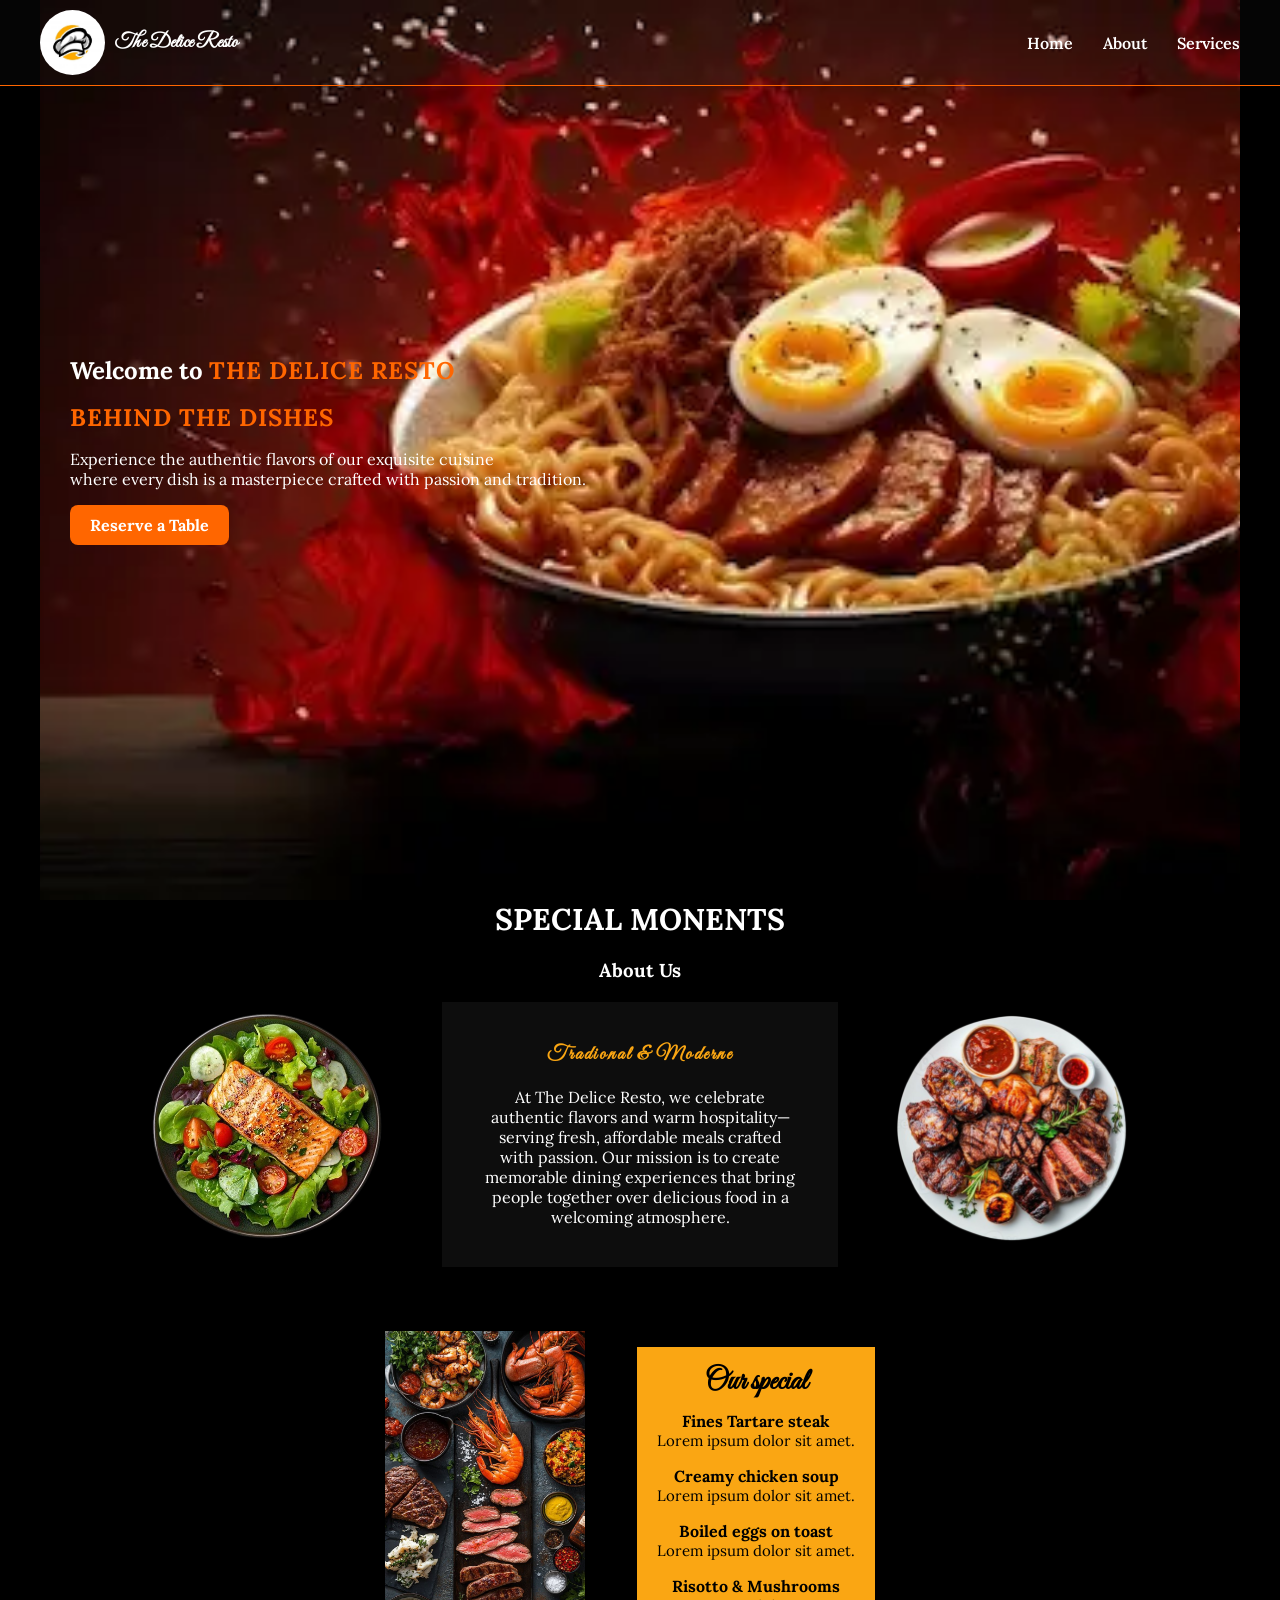
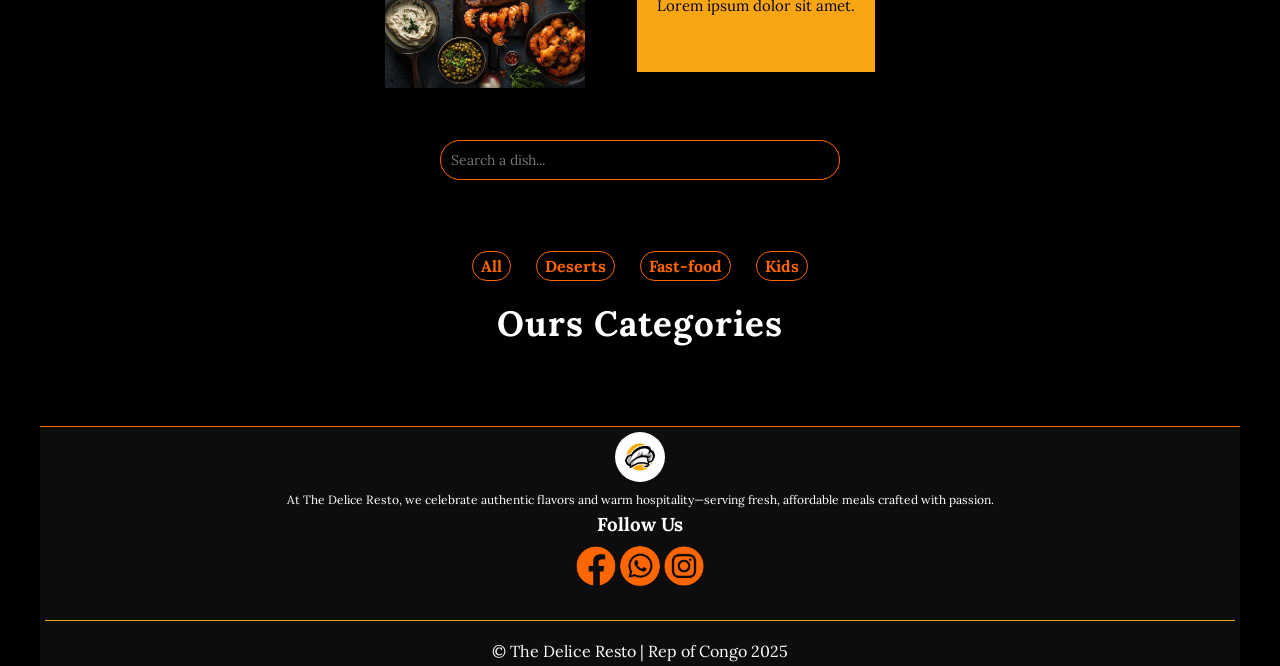
==== about.html @ 198843b3 "first commit" ====
<!DOCTYPE html>
<html lang="en">
<head>
    <meta charset="UTF-8">
    <meta name="viewport" content="width=device-width, initial-scale=1.0">
    <meta name="description" content="This page showcase the gastronomy and culinary identity of The Delice Resto, including menu and contact information.">
    <meta name="author" content="Ruda Danicia Souka">
    <title>The Delice Resto</title>

    <!-- open graph -->
    <meta property="og:title" content="The Delice Resto">
    <meta property="og:description" content="Current homepage, weather events and business directory of the Dolisie Chamber of Commerce.">
    <meta property="og:image" content="https://rudnasoukadanicia.github.io/wdd231/finalproject/images/og-image.jpg">
    <meta property="og:type" content="website">
    <meta property="og:url" content="https://rudnasoukadanicia.github.io/wdd231/finalproject/about.html">

    <!-- Icon -->
    <link rel="icon" href="images/favicon.ico" type="image/x-icon">

    <!-- link of fonts -->
    <link rel="preconnect" href="https://fonts.googleapis.com">
    <link rel="preconnect" href="https://fonts.gstatic.com" crossorigin>
    <link href="https://fonts.googleapis.com/css2?family=Lora:ital,wght@0,400..700;1,400..700&display=swap" rel="stylesheet">
    <link href="https://fonts.googleapis.com/css2?family=Bitter:ital,wght@0,100..900;1,100..900&family=Lora:ital,wght@0,400..700;1,400..700&display=swap" rel="stylesheet">
    <link href="https://fonts.googleapis.com/css2?family=Bitter:ital,wght@0,100..900;1,100..900&family=Great+Vibes&family=Lora:ital,wght@0,400..700;1,400..700&display=swap" rel="stylesheet">

    <!-- link of cs -->
    <link rel="stylesheet" href="styles/style.css">
    <link rel="stylesheet" href="styles/styles-large.css">
    
    <!-- link of js-->
    <script src="scripts/script.js" defer></script>
     
    
</head>

<body>

    <!-- start header -->
    <header>
        <!-- logo -->
        <div class="logo">
            <img src="images/logo_resto.webp" alt="logo of this site" width="65">
            <h1>The Delice Resto</h1>
        </div>
        <!-- naviagation -->
        <nav class="nav-bar">
            <ul>
               <li><a href="index.html">Home</a></li>
               <li><a href="about.html">About</a></li>
               <li><a href="services.html">Services</a></li>
            </ul>
        </nav>
        <!-- button hamberger -->
        <button id="menu" aria-label="Toggle navigation menu">☰</button>
    </header>
    <!-- end header -->

    <!-- Main contenue -->

    <main>
        <!-- section hero -->
        <section class="hero-section-2">
            <div class="hero-header-2">
                <h2>Welcome to <strong class="span">The Delice Resto</strong></h2>
                <h2 class="span">Behind the dishes</h2>
                <p>Experience the authentic flavors of our exquisite cuisine<br>where every dish is a masterpiece crafted with passion and tradition.</p>
                <a href="services.html" class="btn-reserve">Reserve a Table</a>
            </div>
        </section>

            <!-- section card -->
        <section class="interest-about">
            <h2>Special Monents</h2>
            <h3>About Us</h3>
            <div class="interest-element-about">
                <div class="card-about">
                    <img src="images/platsale.png" alt="platsale image" width="250">
                </div>
                <div class="cards">
                    <h3>Tradional & Moderne</h3>
                    <p>At The Delice Resto, we celebrate authentic flavors and warm hospitality—serving fresh,
                        affordable meals crafted with passion. Our mission is to create memorable dining experiences
                        that bring people together over delicious food in a welcoming atmosphere.
                    </p>
                </div>
                <div class="card-about">
                    <img src="images/platviande.png" alt="platsale image" width="250">
                </div>
            </div>
        </section>

        <section>
            <div  class="menu-special">
                <div class="menu-img"><img src="./images/menu.jpg" alt="picture of menu" width="200"></div>
                <div class="special">
                    <h3>Our special</h3>
                   <div>
                    <h4>Fines Tartare steak</h4>
                    <p>Lorem ipsum dolor sit amet.</p>
                   </div>

                   <div>
                    <h4>Creamy chicken soup</h4>
                    <p>Lorem ipsum dolor sit amet.</p>
                   </div>

                   <div>
                    <h4>Boiled eggs on toast</h4>
                    <p>Lorem ipsum dolor sit amet.</p>
                   </div>

                   <div>
                    <h4>Risotto & Mushrooms</h4>
                    <p>Lorem ipsum dolor sit amet.</p>
                   </div>
                </div>
            </div>
        </section>

        <section class="search-section">
            <div class="search-bar">
                <input type="text" id="search-input" placeholder="Search a dish...">
            </div>
        </section>
        <section id="categorieFilter">
            <ul class="navig">
                <li><a href="#" data-filter="all">All</a></li>
                <li><a href="#" data-filter="dessert">Deserts</a></li>
                <li><a href="#" data-filter="fastfood">Fast-food</a></li>
                <li><a href="#" data-filter="kids">Kids</a></li>
            </ul>
            <h2>Ours Categories</h2>
            <div id="categories" class="categories">
                <!-- The categories is inseres by Js -->
            </div>
           
        </section>

    </main>

    <!-- Stard footer -->
    <footer>
        
        <!-- About -->
        <div class="footer-logo">
            <img  src="images/logo_resto.webp" alt="logo_resto" width="70">
            <p>At The Delice Resto, we celebrate authentic flavors and warm hospitality—serving fresh,
                affordable meals crafted with passion.
            </p>
            <div class="image-container">
            <h3>Follow Us</h3>
                <a href="https://www.facebook.com"><img  class="toggle-icon" src="images/facebookOrange.png" data-alt="images/facebook.png"  alt="facebook icon"></a>
                <a href="https://www.whatsapp.com"><img  class="toggle-icon" src="images/whatsappOrange.png" data-alt="images/whatsapp.png"  alt="whatsapp icon"></a>
                <a href="https://www.instagram.com"><img  class="toggle-icon" src="images/instagramOrange.png" data-alt="images/instagram.png"  alt="instagram icon"> </a>
           </div>
        </div> 
        <hr>
        <div>
            <p>&copy; The Delice Resto | Rep of Congo 2025</p>
        </div>
    </footer>
    <div id="toast">Item added to cart ✅</div>
    
</body>
</html>
---- styles/style.css ----
/* ==VARIABLES GLOBALES== */
:root{
    --heading-font:"Bitter", serif;
    --paragraph-font: "Lora", serif;
    --background-color: #000000;
    --primary-color: #FF6600;
    --accent-color: #FAA613;
    --text-color: #FFFFFF;
}

*{
    margin: 0;
    padding: 0;
    box-sizing: border-box;
}

html{
    scroll-padding-top: calc(var(--header-height) + 10px);
   
}


body{
    background-color: var(--background-color);
    color: var(--text-color);
    font-family: var(--paragraph-font);
    max-width: 1200px;
    margin: 0 auto;
}

/* header contenue */
header{
    position: fixed;
    top: 0;
    left: 0;
    width: 100%;
    padding: 10px 40px;
    background: rgba(255, 255, 255, 0.02);
    display: flex;
    justify-content: space-between;
    align-items: center;
    z-index: 1000;
    border-bottom: 1px solid var(--primary-color);

}

.logo{
    display: flex;
    align-items: center; 
    gap: 10px;
}

.logo h1{
    font-family: "Great Vibes", cursive;
    font-size: 20px;
    cursor: none;
}

.logo img{
    border-radius: 50%;
    cursor: pointer;
}

.nav-bar ul {
    list-style: none;
    display: flex;
    gap: 30px;
    margin: 0;
    padding: 0;
}

.nav-bar a {
    text-decoration: none;
    color: var(--text-color);
    font-weight: 600;
    transition: 0.3s;
}

.nav-bar a:hover{
    color: var(--primary-color);
}

.logo h2 {
    color: white;
    font-family: "Great Vibes", cursive;
}

.hero-section {
    background: url("../images/banner2.webp") no-repeat center center/cover;
    height: 100vh;
    display: flex;
    align-items: center;
}

/* == pour faire disparaitre le menu hambergur ==*/
#menu {
    display: none;
    font-size: 1.5rem;
    background: none;
    border: none;
    color: var(--text-color);
    margin: 1rem;
    cursor: pointer;
}

strong{
    color: var(--accent-color);
}


.hero-header {
    max-width: 900px;
    margin: 0;
    padding: 24px;
    display: flex;
    flex-direction: column;
    gap: 16px;
}

.btn-reserve {
    display: inline-block;
    padding: 10px 20px;
    background-color: var(--primary-color);
    color: var(--text-color);
    text-decoration: none;
    font-weight: bold;
    border-radius: 8px;
    max-width: fit-content; 
    animation: pulse 1.5s infinite; 
}


.btn-reserve:hover {
    background-color: var(--accent-color);
}

@keyframes pulse {
    0% { transform: scale(1); }
    50% { transform: scale(1.05); }
    100% { transform: scale(1); }
}

/* menu-info */

.menu-info {
    
    display: flex;
    justify-content: center; /* centre le contenu horizontalement */
    gap: 2rem; /* espace entre texte et image */
    margin: 0 auto; /* centre le bloc dans la page */
    padding: 2rem;

}

.menu-wrapper {
    display: flex;
    gap: 1.5rem;
}

.menu-images{
    display: flex;
    gap: 20px;
    
}

figure img{
    border-radius: 20px;
}

.menu-contenue {
   
    max-width: 900px;
    margin-bottom: 2rem;
    padding: 24px;
    display: flex;
    flex-direction: column;
    gap: 16px;
}

.menu-contenue h2 {
    font-family: "Great Vibes", cursive;
    font-size: 2rem;
    color: var(--accent-color);
}

.btn-menu {
    padding: 10px 20px;
    background-color: var(--primary-color);
    color: var(--text-color);
    text-decoration: none;
    font-weight: bold;
    border-radius: 8px;
    max-width: fit-content; 
}

.btn-menu:hover{
    background-color: transparent;
    border: 1px solid var(--accent-color);
}

/* == interest == */

.interest{
    max-width: 1000px;
    margin: 0 auto;
}

.interest-element {
    display: flex;
    flex-direction: row;
    margin-bottom: 2rem;
    gap: 3rem;
}

.card{
    background-color: rgba(255, 255, 255, 0.05);
    border-radius: 15px;
    padding: 20px;
    flex: 1;
    text-align: center;
    box-shadow: 0 4px 8px rgba(0, 0, 0, 0.2);
}

.card img{
    width: 25%;
    height: auto;
    border-radius: 10px;
    margin-bottom: 15px;
}

.card h3{
    font-family: "Great Vibes", cursive;
    display: flex;
    font-size: 1.5rem;
    color: var(--primary-color);
    margin-bottom: 0.5rem;
    justify-content: center;
    text-align: center;
    
}

.card p{
    font-size: 10px;
    line-height: 1.5;
}

/* footer */

footer {
    background-color: rgba(255, 255, 255, 0.05);
    padding: 5px;
    text-align: center;
    border-top: 1px solid var(--primary-color);
}
.footer-logo{
    display: flex;
    flex-direction: column;
    align-items: center;
    margin-bottom: 5px;
}
.footer-logo p{
    font-size: 12px;
    margin-bottom: 5px;
}

.footer-logo img {
    width: 50px;
    border-radius: 50%;
    margin-bottom: 10px;
}
.image-container img {
    width: 40px;
    cursor: pointer;
    transition: transform 0.2s;
}

.image-container img:active {
    transform: scale(0.9);
}

h3{
    margin-bottom: 10px;
}

hr{
    border: none;
    border-top: 1px solid var(--accent-color);
    margin: 20px 0;
}

/* about html */

.hero-section-2 {
    background: url("../images/banner3.webp") no-repeat center center/cover;
    height: 100vh;
    display: flex;
    align-items: center;
}
.hero-header-2 {
    margin: 30px;
    display: flex;
    flex-direction: column;
    gap: 16px;
}

.hero-header-2 .span {
    text-transform: uppercase;
    letter-spacing: 1px;
    color: var(--primary-color);
}

.interest-about{
    max-width: 1000px;
    margin: 0 auto;
}

.interest-about h2{
    text-align: center;
    margin-bottom: 20px;
    text-transform: uppercase;
    font-size: 30px;
}
.interest-about h3{
    text-align: center;
    margin-bottom: 20px;
}

.interest-element-about {
    display: flex;
    flex-direction: row;
    margin-bottom: 2rem;
    gap: 3rem;
}

.cards {
    background: rgba(255, 255, 255, 0.05);
    padding: 40px;
}

.cards h3{
    font-family: "Great Vibes", cursive;
    text-align: center;
    color: var(--accent-color);
    font-size: 20px;
    letter-spacing: 2px;
}

.cards p{
    text-align: center;
}

.card-about {
    padding: 2px;
}

.menu-special {
    display: flex;
    justify-content: center; /* centre le contenu horizontalement */
    gap: 2rem; /* espace entre texte et image */
    margin: 0 auto; /* centre le bloc dans la page */
    padding: 2rem;

}

.special {
   background-color: var(--accent-color);
   color: #000000;
   text-align: center;
   margin: 1rem 20px;
   padding: 1rem 20px;
}

.special h3{
    font-family: "Great Vibes", cursive;
    font-size: 30px;
}

.special p{
    margin-bottom: 1rem;
    font-size: 15px;
}

.menu-img{
    display: flex;
    gap: 20px;
    
}

.menu-contenue {
   
    max-width: 900px;
    margin-bottom: 2rem;
    padding: 24px;
    display: flex;
    flex-direction: column;
    gap: 16px;
}

.menu-contenue h2 {
    font-family: "Great Vibes", cursive;
    font-size: 2rem;
    color: var(--accent-color);
}

/* filter category */

#categorieFilter {
    text-align: center;
    padding: 40px 20px;
}

#categorieFilter h2 {
    font-size: 35px;
    letter-spacing: 1px;
}

.navig {
    display: flex;
    justify-content: center;
    gap: 25px;
    margin-bottom: 25px;
}

.navig li {
    list-style-type: none;
}

.navig a {
    text-decoration: none;
    padding: 4px 8px;
    color: var(--primary-color);
    border: 1px solid var(--primary-color);
    border-radius: 25px;
    transition: 0.3s;
    font-weight: bold;
}
.navig a:hover {
    background-color: #FAA613;
    color: var(--text-color);
    border: 1px solid #fff;
}

.categorie-card img{
    width: 100px;
    border-radius: 50%;
    border: 2px dashed #FF6600;
}
.categories {
    display: grid;
    grid-template-columns: repeat(auto-fill, minmax(150px, 1fr));
    gap:5px ;
    padding: 20px;
}

.categorie-card:hover {
    transform: translateY(-5px);
}

.categorie-card h3 {
    margin-top: 10px;
    font-size: 15px;
    font-style:italic;
}

/* services */

.intro {
    background: url("../images/fondcantact.jpg") no-repeat center center/cover;
    height: 80vh;
    display: flex;
    align-items: center;
}

.intro h2 {
    font-size: 70px;
    align-items: center;
    margin: 0 auto;
    letter-spacing: 2px;
}

.contact-info h1,
.contact-form h1 {
    text-align: center;
    margin-bottom: 1rem;
    font-size: 20px;
}

.contact-info a{
    text-decoration: none;
    color: var(--primary-color);
}
.contact-info {
    width: 600px;
    margin: 0 auto;
    padding: 10px;
    display: grid;
    grid-template-columns: 1fr 1fr auto;
    align-items: center;
}

.titre {
    grid-column: 1 / -1;
    /* occupe toute la largeur */
    text-align: center;
    margin-bottom: 2rem;
    
}

iframe {
    max-width: 100%;
    width: 100%;
    height: 350px;
    border: none;
    padding: 1rem;
    border-radius: 25px;
}

address {
    font-size: 14px;
    margin-top: 1rem;
}

.contact-form {
    background: rgba(255, 255, 255, 0.05);
    padding: 2rem;
    border-radius: 8px;
    width: 50%;
    margin: 0 auto;
}

.contact-form form {
    display: grid;
    grid-template-columns: 1fr 1fr;
    gap: 1rem 2rem;
}

.contact-form label {
    color: var(--text-color);
    font-size: 0.95rem;
    margin-bottom: 0.4rem;
}


input[type="text"],
input[type="email"],
textarea {
    grid-column: 1 / span 2;
    padding: 0.5rem;
    border-radius: 6px;
    border: 1px solid #ccc;
    font-size: 1rem;
    font-family: var(--body-font);
    margin-bottom: 1rem;
    background-color: #000000;
    color: var(--text-color);

}

.contact-form button {
    grid-column: 1 / -1;
    /* bouton centré sur les 2 colonnes */
    justify-self: center;
    padding: 0.8rem 2rem;
    background-color: var(--primary-color);
    color: white;
    border: none;
    border-radius: 6px;
    font-size: 1rem;
    cursor: pointer;
    transition: 0.3s;
}

.contact-form button:hover {
    background-color: transparent;
    color: var(--accent1-color);
    font-weight: bold;
    border: 1px solid var(--accent1-color);
}

.reserve {
    background: url("../images/restobanner.jpg") no-repeat center center/cover;
    height: 70vh;
    display: grid;
    flex-direction: column;
    align-items: center;
}

.reserve a {
    font-size: 20px;
    align-items: center;
    margin: 0 auto;
    letter-spacing: 2px;
}


.reserve h2 {
    font-size: 12px;
    align-items: center;
    margin: 0 auto;
    letter-spacing: 2px;
}

/* style cart 08/04/26 */

.cart {
    background: rgba(255, 255, 255, 0.05);
    padding: 20px;
    margin: 20px auto;
    border-radius: 15px;
    max-width: 400px;
    text-align: center;
}

.cart ul {
    list-style: none;
    padding: 0;
    margin: 10px 0;
}

.cart li {
    padding: 5px;
    border-bottom: 1px solid var(--primary-color);
    font-size: 14px;
}

#clear-cart {
    background-color: var(--primary-color);
    color: white;
    border: none;
    padding: 8px 15px;
    cursor: pointer;
    border-radius: 8px;
}
#clear-cart:hover {
    background-color: transparent;
    color: var(--accent-color);
    border: 1px solid var(--accent-color);
}

/*  */

.categorie-card {
    background: rgba(255, 255, 255, 0.05);
    padding: 15px;
    border-radius: 15px;
    text-align: center;
    transition: 0.3s;
}

.categorie-card:hover {
    transform: translateY(-5px);
    box-shadow: 0 4px 10px rgba(255, 102, 0, 0.4);
}

.addCart {
    margin-top: 8px;
    padding: 6px 12px;
    border: none;
    border-radius: 20px;
    background-color: var(--primary-color);
    color: var(--text-color);
    cursor: pointer;
    font-size: 12px;
    transition: 0.3s;
}

.addCart:hover {
    background-color: var(--accent-color);
}

.cart {
    margin: 40px auto;
    padding: 20px;
    max-width: 400px;
    background: rgba(255, 255, 255, 0.05);
    border-radius: 15px;
    text-align: center;
}

.cart h2 {
    margin-bottom: 10px;
    color: var(--primary-color);
}

.categorie-card p {
    font-size: 13px;
    color: var(--accent-color);
    margin-top: 5px;
}

.add-cart{
    margin-top: 8px;
    padding: 6px 12px;
    border: none;
    border-radius: 20px;
    background-color: var(--primary-color);
    color: var(--text-color);
    cursor: pointer;
    font-size: 12px;
    transition: 0.3s;
}

#order-message {
    margin-top: 15px;
    text-align: center;
    font-weight: bold;
    color: var(--accent-color);
}

#toast {
    position: fixed;
    bottom: 20px;
    right: 20px;
    background-color: var(--primary-color);
    color: white;
    padding: 12px 20px;
    border-radius: 10px;
    display: none;
   font-weight: bold;
}

#toast.show {
    opacity: 1;
    transform: translateY(0);
}

/* search bar */

.search-bar {
    text-align: center;
    margin: 20px 0;
}

.search-bar input {
    width: 80%;
    max-width: 400px;
    padding: 10px;
    border-radius: 25px;
    border: 1px solid var(--primary-color);
    font-size: 14px;
    outline: none;
}
---- styles/styles-large.css ----
/* Affichage mobile */
@media (max-width: 768px) {

     /* == header and navigation == */

    header{
        flex-direction: row;
        justify-content: space-between;
        align-items: center;
        padding: 5px 10px;
        flex-wrap: wrap;
    }

    .logo h1{
        font-size: 24px;
    }
   
      /* cacher le menu au départ */
    .nav-bar ul {
        position: absolute;
        display: none;
        flex-direction: column;
        background-color: var(--primary-color);
        width: 30%;
        top: 60px;
        right: 10px;
        padding: 1rem;
        border-radius: 20px;
        z-index: 1500;

    }
     /* quand on clique sur ☰ */
    .nav-bar.show  ul{
        display: flex;
    }

    #menu {
        display: block;
        z-index: 2000;
    }

    header {
        flex-wrap: wrap;
    }
    nav ul li a {
        font-size: 1.1rem;
        padding: 0.5rem;
        border-bottom: 1px solid var(--text-color);
    } 

    /* hero section */

    .hero-section {
        height: 40vh;
        padding: 0 1rem;
    }

    .hero-header h2 {
        font-size: 1rem;
    }

    .hero-header p {
        font-size: 0.5rem;
    }

    .btn-reserve {
        padding: 4px 8px;
        font-size: 0.9rem;
    }

    .menu-wrapper {
        flex-direction: column-reverse;
        gap: 0.5rem;
    }

    .menu-images img {
        width: 90%;
        box-shadow: 0 2px 4px rgb(237, 111, 7);
    }

    .menu-contenue {
        max-width: 80%;
        text-align: center;
        font-size: 12px;
    }

    .btn-nemu{
        padding: 2px 4px;
        font-size: 0.5rem;
    }

    .footer-logo img {
        width: 40px;
    }

    .footer-logo p {
        font-size: 10px;
    }

    .image-container img {
        width: 30px;
    }
    .interest {
        max-width: 100%;
        padding: 0 1rem;
    }

    .interest-element {
        flex-direction: column; /* deviens vertical */
        gap: 1.5rem;
    }

    .card {
        padding: 15px;
    }

    .card img {
        width: 30%;
        margin-bottom: 10px;
    }

    .card h3 {
        font-size: 1rem;
    }

    .card p {
        font-size: 10px;
        line-height: 1.6;
    }

}

@media (max-width: 768px) {

    /* HERO */
    .hero-section-2 {
        height: 40vh;
        padding: 0 1rem;
    }

    .hero-header-2 h2 {
        font-size: 1rem;
    }

    .hero-header-2 p {
        font-size: 0.8rem;
    }

    .btn-reserve {
        padding: 4px 8px;
        font-size: 0.9rem;
    }
    /* INTEREST ABOUT */
    .interest-about h2 {
        font-size: 22px;
    }

    .interest-about h3 {
        font-size: 18px;
    }

    .interest-element-about {
        flex-direction: column;
        text-align: center;
        gap: 1.5rem;
    }

    .cards {
        padding: 20px;
    }

    /* SPECIAL MENU */
    .menu-special {
        flex-direction: row;
        padding: 1rem;
        text-align: center;
    }

    .special {
        margin: 0.5rem 0;
        padding: 1rem;
    }

    .menu-img {
        flex-direction: column;
        align-items: center;
    }

    .menu-img img {
        width: 100%;
        max-width: 280px;
        border-radius: 10px;
    }

    /* MENU CONTENU */
    .menu-contenue {
        max-width: 100%;
        padding: 16px;
    }

    .menu-contenue h2 {
        font-size: 1.7rem;
    }

    /* CATEGORY FILTER */
    .navig {
        flex-wrap: wrap;
        gap: 10px;
    }

    .navig a {
        padding: 6px 14px;
        font-size: 14px;
    }

    /* CATÉGORIES */
    .categories {
        grid-template-columns: repeat(2, 1fr);
        gap: 15px;
    }

    .categorie-card img {
        width: 80px;
    }

    .categorie-card h3 {
        font-size: 13px;
    }

}

/* ===========================
   RESPONSIVE TABLETTE (≤ 900px)
   =========================== */
@media (max-width: 900px) {

    .intro {
        height: 50vh;
    }

    .intro h2 {
        font-size: 45px;
        text-align: center;
    }

    .contact-info {
        width: 90%;
        grid-template-columns: 1fr;
        text-align: center;
        gap: 1rem;
    }

    .contact-form {
        width: 80%;
    }

    .contact-form form {
        grid-template-columns: 1fr;
    }

    input[type="text"],
    input[type="email"],
    textarea {
        grid-column: 1 / -1;
    }

    .reserve {
        height: 40vh;
        place-items: center;
    }

    .reserve a {
        font-size: 18px;
        text-align: center;
    }
}


/* ===========================
   RESPONSIVE MOBILE (≤ 600px)
   =========================== */
@media (max-width: 600px) {

    /* HERO */
    .intro {
        height: 40vh;
        padding: 0 1rem;
    }

    .intro h2 {
        font-size: 32px;
        letter-spacing: 1px;
        margin: 0 auto;
        text-align: center;
    }

    /* CONTACT INFO */
    .contact-info {
        width: 100%;
        grid-template-columns: 1fr;
        padding: 0 1rem;
        text-align: center;
    }

    .titre {
        font-size: 18px;
        margin-bottom: 1rem;
    }

    address p {
        font-size: 14px;
        line-height: 1.4;
    }

    iframe {
        height: 250px;
        padding: 0.5rem;
    }

    /* FORMULAIRE */
    .contact-form {
        width: 95%;
        padding: 1.5rem;
    }

    .contact-form form {
        grid-template-columns: 1fr;
        gap: 1rem;
    }

    .contact-form button {
        width: 100%;
        padding: 0.9rem;
        font-size: 1rem;
    }

    /* SECTION RESERVE */
    .reserve {
        height: 30vh;
    }

    .reserve a {
        font-size: 16px;
        padding: 0.6rem 1.5rem;
        text-align: center;
    }
}
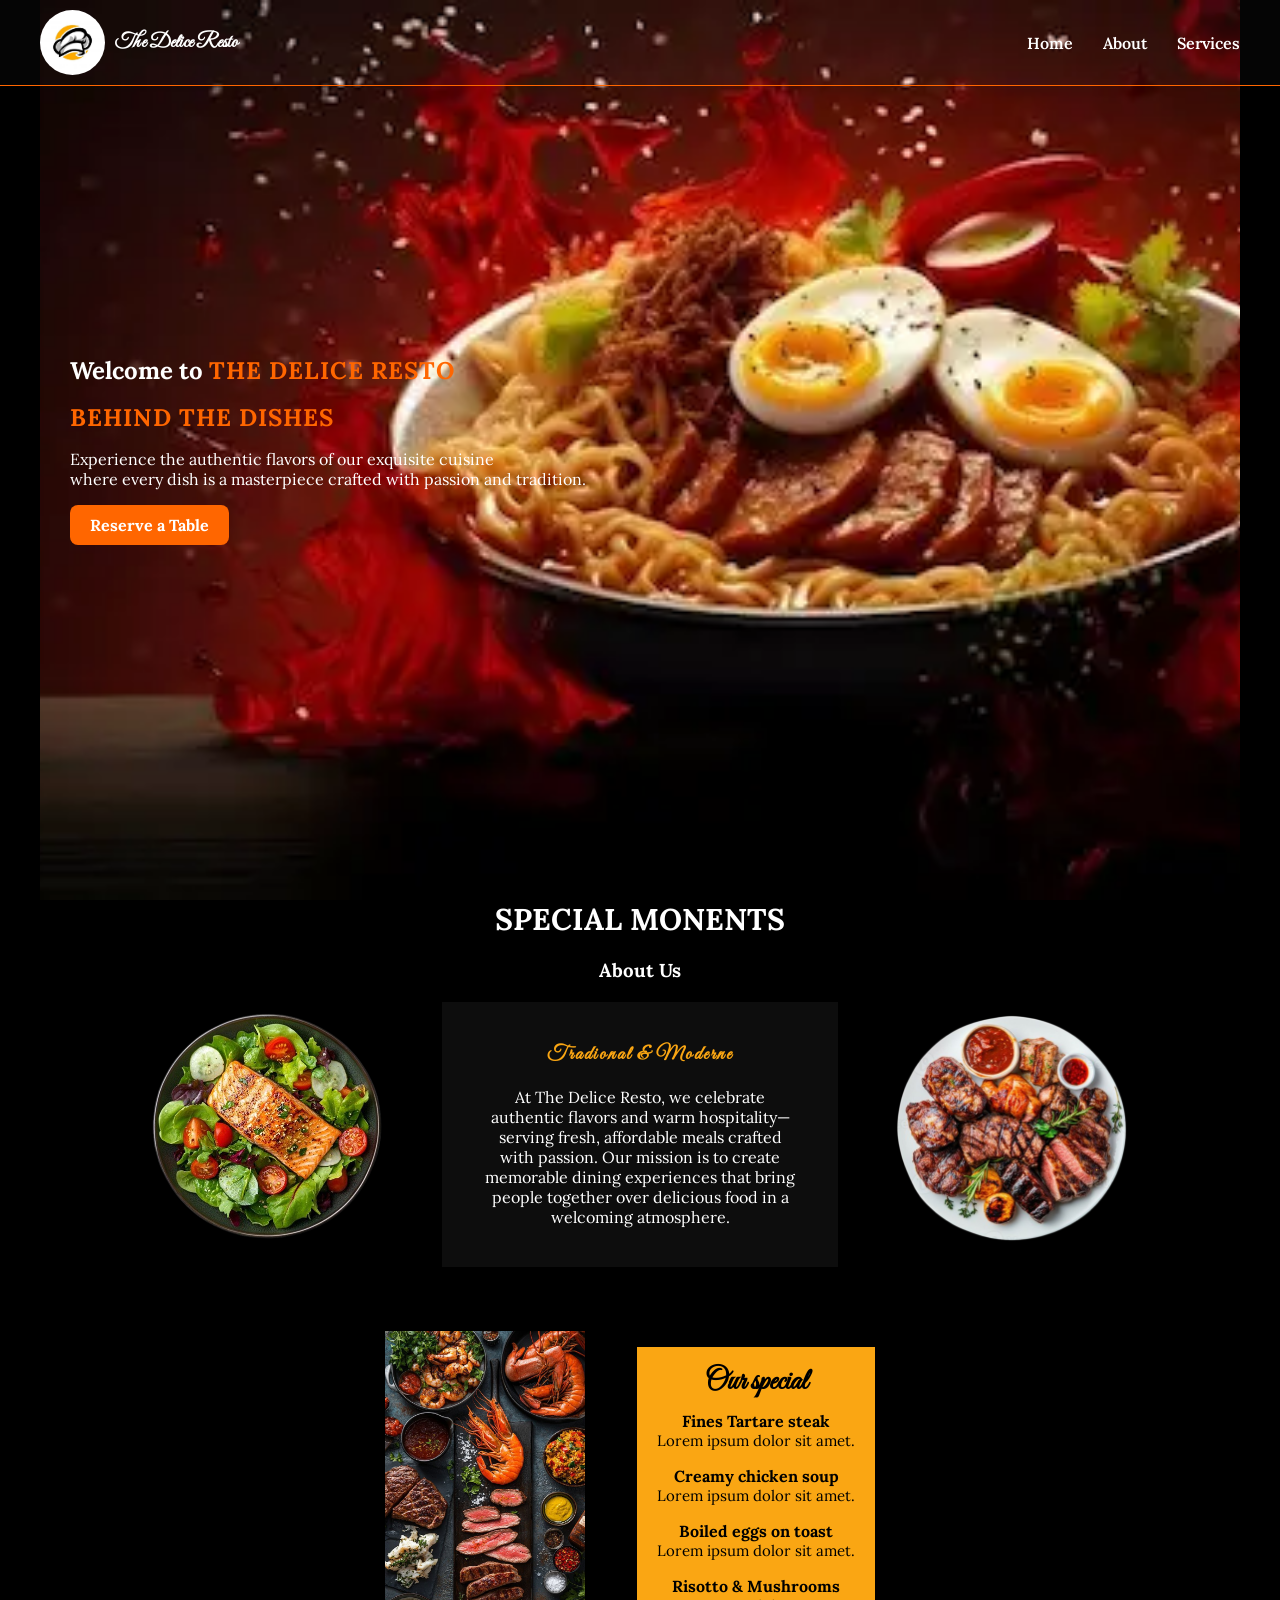
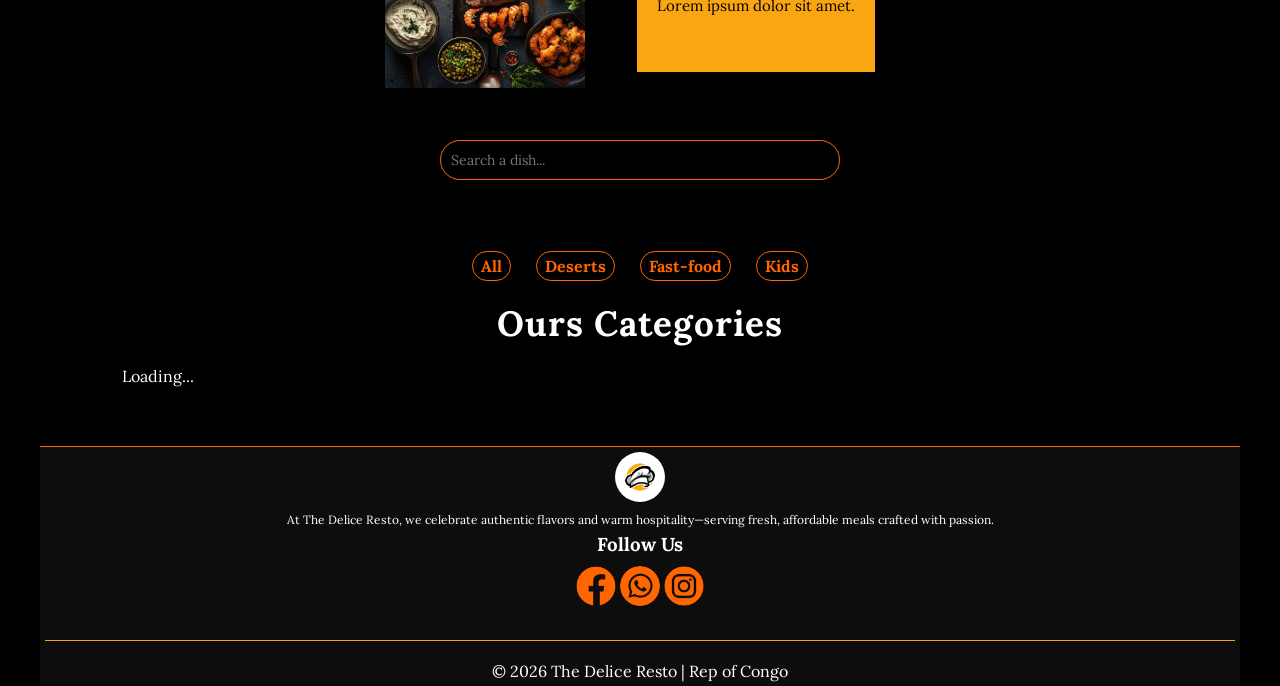
==== commit 8e46735d: "add modification" ====
--- a/about.html
+++ b/about.html
@@ -1,15 +1,18 @@
 <!DOCTYPE html>
 <html lang="en">
+
 <head>
     <meta charset="UTF-8">
     <meta name="viewport" content="width=device-width, initial-scale=1.0">
-    <meta name="description" content="This page showcase the gastronomy and culinary identity of The Delice Resto, including menu and contact information.">
+    <meta name="description"
+        content="This page showcase the gastronomy and culinary identity of The Delice Resto, including menu and contact information.">
     <meta name="author" content="Ruda Danicia Souka">
     <title>The Delice Resto</title>
 
     <!-- open graph -->
     <meta property="og:title" content="The Delice Resto">
-    <meta property="og:description" content="Current homepage, weather events and business directory of the Dolisie Chamber of Commerce.">
+    <meta property="og:description"
+        content="Current homepage, weather events and business directory of the Dolisie Chamber of Commerce.">
     <meta property="og:image" content="https://rudnasoukadanicia.github.io/wdd231/finalproject/images/og-image.jpg">
     <meta property="og:type" content="website">
     <meta property="og:url" content="https://rudnasoukadanicia.github.io/wdd231/finalproject/about.html">
@@ -20,18 +23,23 @@
     <!-- link of fonts -->
     <link rel="preconnect" href="https://fonts.googleapis.com">
     <link rel="preconnect" href="https://fonts.gstatic.com" crossorigin>
-    <link href="https://fonts.googleapis.com/css2?family=Lora:ital,wght@0,400..700;1,400..700&display=swap" rel="stylesheet">
-    <link href="https://fonts.googleapis.com/css2?family=Bitter:ital,wght@0,100..900;1,100..900&family=Lora:ital,wght@0,400..700;1,400..700&display=swap" rel="stylesheet">
-    <link href="https://fonts.googleapis.com/css2?family=Bitter:ital,wght@0,100..900;1,100..900&family=Great+Vibes&family=Lora:ital,wght@0,400..700;1,400..700&display=swap" rel="stylesheet">
+    <link href="https://fonts.googleapis.com/css2?family=Lora:ital,wght@0,400..700;1,400..700&display=swap"
+        rel="stylesheet">
+    <link
+        href="https://fonts.googleapis.com/css2?family=Bitter:ital,wght@0,100..900;1,100..900&family=Lora:ital,wght@0,400..700;1,400..700&display=swap"
+        rel="stylesheet">
+    <link
+        href="https://fonts.googleapis.com/css2?family=Bitter:ital,wght@0,100..900;1,100..900&family=Great+Vibes&family=Lora:ital,wght@0,400..700;1,400..700&display=swap"
+        rel="stylesheet">
 
     <!-- link of cs -->
     <link rel="stylesheet" href="styles/style.css">
     <link rel="stylesheet" href="styles/styles-large.css">
-    
+
     <!-- link of js-->
     <script src="scripts/script.js" defer></script>
-     
-    
+
+
 </head>
 
 <body>
@@ -46,9 +54,9 @@
         <!-- naviagation -->
         <nav class="nav-bar">
             <ul>
-               <li><a href="index.html">Home</a></li>
-               <li><a href="about.html">About</a></li>
-               <li><a href="services.html">Services</a></li>
+                <li><a href="index.html">Home</a></li>
+                <li><a href="about.html">About</a></li>
+                <li><a href="services.html">Services</a></li>
             </ul>
         </nav>
         <!-- button hamberger -->
@@ -64,12 +72,13 @@
             <div class="hero-header-2">
                 <h2>Welcome to <strong class="span">The Delice Resto</strong></h2>
                 <h2 class="span">Behind the dishes</h2>
-                <p>Experience the authentic flavors of our exquisite cuisine<br>where every dish is a masterpiece crafted with passion and tradition.</p>
+                <p>Experience the authentic flavors of our exquisite cuisine<br>where every dish is a masterpiece
+                    crafted with passion and tradition.</p>
                 <a href="services.html" class="btn-reserve">Reserve a Table</a>
             </div>
         </section>
 
-            <!-- section card -->
+        <!-- section card -->
         <section class="interest-about">
             <h2>Special Monents</h2>
             <h3>About Us</h3>
@@ -91,29 +100,29 @@
         </section>
 
         <section>
-            <div  class="menu-special">
+            <div class="menu-special">
                 <div class="menu-img"><img src="./images/menu.jpg" alt="picture of menu" width="200"></div>
                 <div class="special">
                     <h3>Our special</h3>
-                   <div>
-                    <h4>Fines Tartare steak</h4>
-                    <p>Lorem ipsum dolor sit amet.</p>
-                   </div>
+                    <div>
+                        <h4>Fines Tartare steak</h4>
+                        <p>Lorem ipsum dolor sit amet.</p>
+                    </div>
 
-                   <div>
-                    <h4>Creamy chicken soup</h4>
-                    <p>Lorem ipsum dolor sit amet.</p>
-                   </div>
+                    <div>
+                        <h4>Creamy chicken soup</h4>
+                        <p>Lorem ipsum dolor sit amet.</p>
+                    </div>
 
-                   <div>
-                    <h4>Boiled eggs on toast</h4>
-                    <p>Lorem ipsum dolor sit amet.</p>
-                   </div>
+                    <div>
+                        <h4>Boiled eggs on toast</h4>
+                        <p>Lorem ipsum dolor sit amet.</p>
+                    </div>
 
-                   <div>
-                    <h4>Risotto & Mushrooms</h4>
-                    <p>Lorem ipsum dolor sit amet.</p>
-                   </div>
+                    <div>
+                        <h4>Risotto & Mushrooms</h4>
+                        <p>Lorem ipsum dolor sit amet.</p>
+                    </div>
                 </div>
             </div>
         </section>
@@ -134,36 +143,37 @@
             <div id="categories" class="categories">
                 <!-- The categories is inseres by Js -->
             </div>
-           
+
         </section>
 
     </main>
 
     <!-- Stard footer -->
     <footer>
-        
+
         <!-- About -->
         <div class="footer-logo">
-            <img  src="images/logo_resto.webp" alt="logo_resto" width="70">
+            <img src="images/logo_resto.webp" alt="logo_resto" width="70">
             <p>At The Delice Resto, we celebrate authentic flavors and warm hospitality—serving fresh,
                 affordable meals crafted with passion.
             </p>
             <div class="image-container">
-            <h3>Follow Us</h3>
-                <a href="https://www.facebook.com"><img  class="toggle-icon" src="images/facebookOrange.png" data-alt="images/facebook.png"  alt="facebook icon"></a>
-                <a href="https://www.whatsapp.com"><img  class="toggle-icon" src="images/whatsappOrange.png" data-alt="images/whatsapp.png"  alt="whatsapp icon"></a>
-                <a href="https://www.instagram.com"><img  class="toggle-icon" src="images/instagramOrange.png" data-alt="images/instagram.png"  alt="instagram icon"> </a>
-           </div>
-        </div> 
+                <h3>Follow Us</h3>
+                <a href="https://www.facebook.com"><img class="toggle-icon" src="images/facebookOrange.png"
+                        data-alt="images/facebook.png" alt="facebook icon"></a>
+                <a href="https://www.whatsapp.com"><img class="toggle-icon" src="images/whatsappOrange.png"
+                        data-alt="images/whatsapp.png" alt="whatsapp icon"></a>
+                <a href="https://www.instagram.com"><img class="toggle-icon" src="images/instagramOrange.png"
+                        data-alt="images/instagram.png" alt="instagram icon"> </a>
+            </div>
+        </div>
         <hr>
         <div>
-            <p>&copy; The Delice Resto | Rep of Congo 2025</p>
+            <p>&copy; 2026 The Delice Resto | Rep of Congo </p>
         </div>
     </footer>
     <div id="toast">Item added to cart ✅</div>
-    
+
 </body>
-</html>
 
-
-
+</html>
--- a/styles/style.css
+++ b/styles/style.css
@@ -739,4 +739,11 @@
     border: 1px solid var(--primary-color);
     font-size: 14px;
     outline: none;
+}
+
+.quote-section {
+    text-align: center;
+    padding: 30px;
+    font-style: italic;
+    color: var(--accent-color);
 }
--- a/styles/styles-large.css
+++ b/styles/styles-large.css
@@ -1,9 +1,9 @@
 /* Affichage mobile */
 @media (max-width: 768px) {
 
-     /* == header and navigation == */
-
-    header{
+    /* == header and navigation == */
+
+    header {
         flex-direction: row;
         justify-content: space-between;
         align-items: center;
@@ -11,11 +11,11 @@
         flex-wrap: wrap;
     }
 
-    .logo h1{
+    .logo h1 {
         font-size: 24px;
     }
-   
-      /* cacher le menu au départ */
+
+    /* cacher le menu au départ */
     .nav-bar ul {
         position: absolute;
         display: none;
@@ -29,8 +29,9 @@
         z-index: 1500;
 
     }
-     /* quand on clique sur ☰ */
-    .nav-bar.show  ul{
+
+    /* quand on clique sur ☰ */
+    .nav-bar.show ul {
         display: flex;
     }
 
@@ -42,11 +43,12 @@
     header {
         flex-wrap: wrap;
     }
+
     nav ul li a {
         font-size: 1.1rem;
         padding: 0.5rem;
         border-bottom: 1px solid var(--text-color);
-    } 
+    }
 
     /* hero section */
 
@@ -84,7 +86,7 @@
         font-size: 12px;
     }
 
-    .btn-nemu{
+    .btn-nemu {
         padding: 2px 4px;
         font-size: 0.5rem;
     }
@@ -100,13 +102,15 @@
     .image-container img {
         width: 30px;
     }
+
     .interest {
         max-width: 100%;
         padding: 0 1rem;
     }
 
     .interest-element {
-        flex-direction: column; /* deviens vertical */
+        flex-direction: column;
+        /* deviens vertical */
         gap: 1.5rem;
     }
 
@@ -150,6 +154,7 @@
         padding: 4px 8px;
         font-size: 0.9rem;
     }
+
     /* INTEREST ABOUT */
     .interest-about h2 {
         font-size: 22px;
@@ -344,6 +349,14 @@
         padding: 0.6rem 1.5rem;
         text-align: center;
     }
-}
-
-
+
+    .search-bar input {
+        width: 50%;
+        max-width: 200px;
+        padding: 10px;
+        border-radius: 25px;
+        border: 1px solid var(--accent-color);
+        font-size: 14px;
+        outline: none;
+    }
+}
